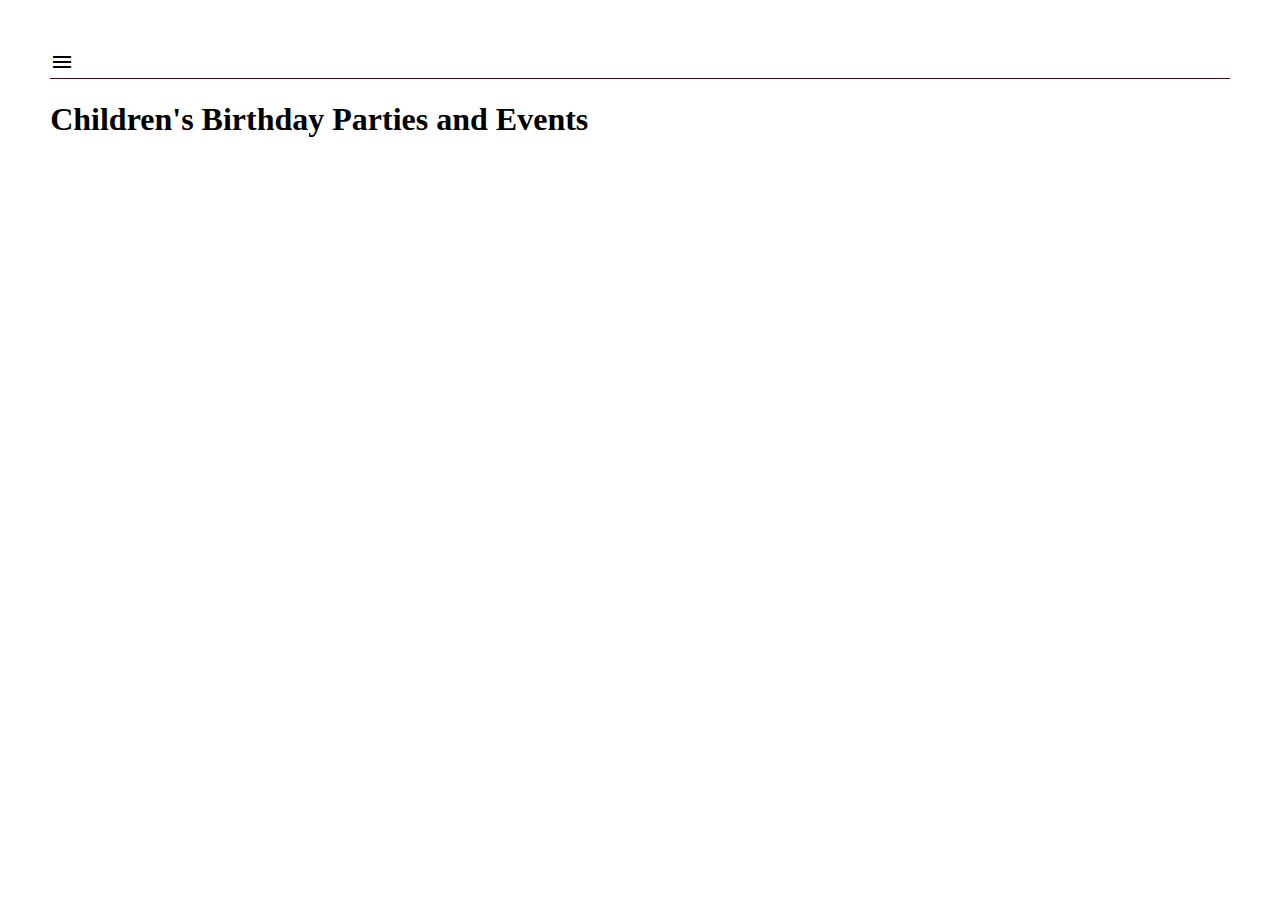
==== helpful-faqs.html @ c31533b8 "Added buttons for changing page styles BEM naming" ====
<!Doctype html>
<html>

<head>
    <title>Helpful FAQs</title>

<link href="https://fonts.googleapis.com/css?family=Amatic+SC" rel="stylesheet">
<link href="https://fonts.googleapis.com/css?family=Cinzel" rel="stylesheet">
<!-- <link href="https://fonts.googleapis.com/icon?family=Material+Icons" rel="stylesheet"> google icons (cancel)  -->
<link href="https://fonts.googleapis.com/css?family=Lora" rel="stylesheet">

<link href="https://fonts.googleapis.com/icon?family=Material+Icons" rel="stylesheet">
<!--google icons (menu)-->
<script src="https://code.jquery.com/jquery-3.2.1.js" integrity="sha256-DZAnKJ/6XZ9si04Hgrsxu/8s717jcIzLy3oi35EouyE=" crossorigin="anonymous"></script>
<!--JQuery-->
<link rel="stylesheet" href="index.css">
</head>

<body>
<!-- TOP MENU
       TOP MENU -->
<i class="menu-icon material-icons">menu</i>

<div id="top-menu"></div>

<h1>Children's Birthday Parties and Events</h1>
<script src="project-1.js"></script>

</body>

</html>
---- index.css ----
body,
html {
  margin:0;
  padding: 2%;
  padding-bottom: 0;
  margin-bottom: 0;
 }
 .page-style{
    display: flex;
    width: 100%;
    /* margin: 15px; */
    padding: -8px;
    box-sizing: border-box;
    border: 1px dotted red;
    background-color: lightgray;
  }
 .page-style button{
  flex-grow: 1;
  width:30%;
  height: 35px;
  float: left;
  margin: 3px;
 border-radius: 5%;
 }

#page-style__button1{
  background-color: yellow;
}
#page-style__button2 {
  background-color: #487c36;
}
#page-style__button3 {
  background-color:orange;
}
.header-changed-purple {
color:#9f58b6 !important;
}
.header-changed-green{
  color:#487c36 !important;
}
.container-bar {
  background-color:#4c2759 !important;
}
.container-bar-orange{
  background-color: #B1D730 !important;
}
.bottom-button__item-changed {
  background-color: #9f58b6 !important;
}
.bottom-button__item-changed:hover {
  background-color: #36367c !important;
}
.bottom-button__item-changed-orange{
  background-color:#FC600A;

}
.main-content__item-text {
  text-align:center;
  letter-spacing:1px;
  font-family: Lora;
    text-transform: uppercase;

}

.container-bars {
    display: block;
    cursor: pointer;
}
.menu-item__link {
    color: #941E3A;
    letter-spacing: 2px;
    font-family: Lora;
    text-transform: capitalize;
    font-size: 20px;
    text-decoration: none;
}

/* X-SHAPED ICON
============= */
.menu-section {
  display: none;
}
.bar1, .bar2, .bar3 {
    width: 35px;
    height: 5px;
    background-color: #3D0B17;
    margin: 6px 0;
    transition: 0.4s;
}
.change .bar1 {
    -webkit-transform: rotate(-45deg) translate(-9px, 6px) ;
    transform: rotate(-45deg) translate(-9px, 6px) ;
}
.change .bar2 {opacity: 0;}
.change .bar3 {
    -webkit-transform: rotate(45deg) translate(-8px, -8px) ;
    transform: rotate(45deg) translate(-8px, -8px) ;
}
/* <x-shaped icon/>*/

#closeButton {
    position: absolute;
    right: 31px;
    top: 2px;
    font-size: 50px;
    color: rebeccapurple;;
    cursor: pointer; 
}
#top-menu {
  display: flex;
  flex-direction: row;
  flex-wrap: nowrap;
  justify-content: flex-start;
  border-bottom: 1px solid #3D0B17;
}

.header {
  font-family:Lora, cursive;
  text-align: center;
  letter-spacing: 2;
color:#9F1434; 
}

/* Slideshow container */
#slideshow-container {
  display: flex;
  justify-content: center;
  position: relative;
  width: 100%;
  margin: 0 auto; 
}
  #slideshow-container .slideshow-image-wrapper {
  background-size: 100%;
  background-repeat: no-repeat;
  }
  #slideshow-container .slideshow-image {
    display: flex;
    height: 350px;
    margin: 0 auto;
  }
.main-content__container {
  display: inline; 
}
 .main-content__item {
    width: 100%;
    font-family: Lora, serif; }
  .main-content__item-img{
    width: 50%;
    clear: both; 
  }
  .bottom-button__item {
    text-transform: uppercase;
   
  }
  .bottom-button__item:focus {
    outline-style: none;
    font-weight: bold;
  
  }
.footer {
  height:60px;
  background-color:azure;
  margin-top:5%;
}
.footer-text {
  text-align:center;
  margin:0 auto;
  line-height:4;
}
/* MAX WIDTH 320px */
/* =============== */


@media (max-width: 320px) {
  h1 {
    margin-top: 55px;
  }
  .container-bars{
    position: absolute;
    top: 20px;
    left: 20px;
    display: block;
  }
  #top-menu {
    display: none;
    margin-left: 0;
   }
   #closeButton {
     display: none;
   }
  .menu-item {
      text-align: center;
      width: 100%;
      padding-bottom: 5px;
      padding-top: 5px; 
    }
  .main-content__item {
    margin: 0;

  }
    .main-content__item img {
      width: 100%;
      clear: both;
    }
  /*Flex buttons*/
  .bottom-buttons {
    display: flex;
    flex-direction: column;
    flex-wrap: nowrap; }
  }

.bottom-button__item {
    padding: 5%;
    background-color: #F38CA4;
        border: none;
    margin: 4px 0;
    box-shadow: 0px 0 2px 0px;
    color: #3D0B17;
    }
  .bottom-button__item:hover {
    background-color: #D0113D;
    color: white;
  }


/* MAX WIDTH 414px */
/* =============== */


@media only screen and (max-width : 414px) and (min-width : 321px) {
  .main-content__container img {
    width: 100%;
  }
  #top-menu {
    display: none;
    margin: 0;
    text-align: center;
    padding-bottom: 20px;

  }
  #closeButton {
    display: none;
  }
  .menu-item {
    padding: 10px;
    color: red;
  }
  .bottom-button__item {
    width: 100%;
  }
    }


/* MAX WIDTH 786px */
/* =============== */



@media only screen and (max-width: 768px) and (min-width: 415px)  {
  body {
    padding: 5px;
  
  }
  html {
    padding: 0;
  }
  .container-bars {
    display: none;
  }
  #top-menu {
    margin: 0 auto;
    height: 100%;
    width: 100%;
    position: fixed;
    display: block;
    z-index: 1;
    top: 0;
    left: -100%;
    background-color:pink;
    overflow-x: hidden;
    transition: 0.5s;
    padding-top: 60px;
    text-align:center;
   }

   .main-content__container img {
    width: 50%;
    float: left;
    padding: 0 15px 0 0;
   }

   #bottom-buttons__header{
     clear: both;
     margin:0;
     padding: 15px;
   }
   .menu-section {
     display: block;
     text-align: center;
     padding: 15px;
     background-color: lavenderblush;
   }
  .menu-section__text{
    text-transform: uppercase;
    cursor: pointer;
  }
   .menu-item {
   padding: 15px;
    font-size: 22px;
    text-transform: uppercase;
   }
   .menu-item__link {
     text-decoration: none;
    }
    .menu-item__link:hover {
      color:white;
    }
.bottom-button__item {
  width: 100%;
  font-size: 15px;
  padding: 15px;
}
#slideshow-container .slideshow-image-wrapper {
  background-position-y: 50%;
  background-repeat: no-repeat;
}
}

/* 767PX - 1025PX
=============== */
@media only screen and (max-width: 1025px) and (min-width: 767px)  {
  .container-bars {
    display: none;
  }
  #closeButton{
    display: none;
  }
  #top-menu {
    display: flex;
  }
  .menu-item {
    flex-grow: 1;
    text-align: center;
    font-family:Lora, serif;
  }
}
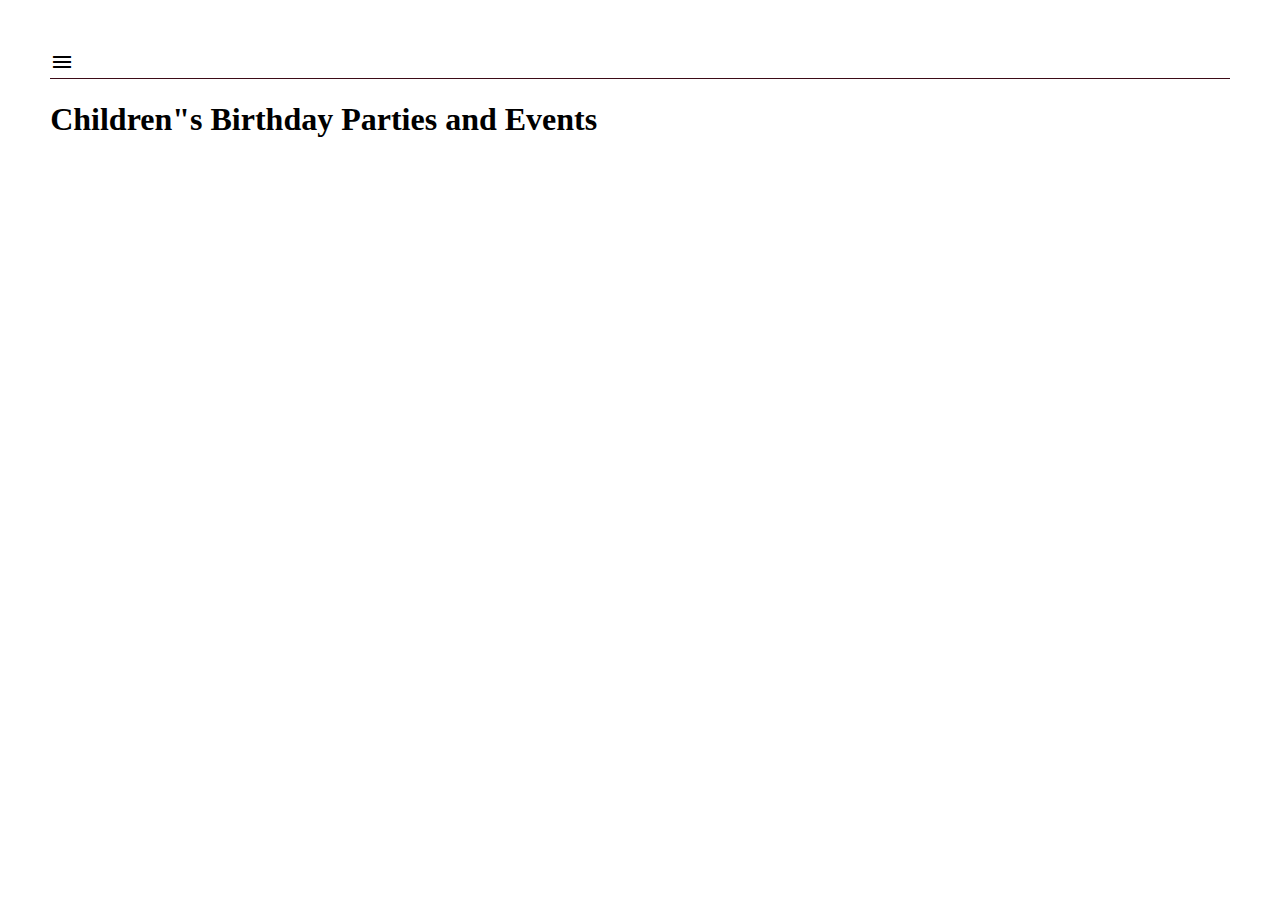
==== commit e09f31dc: "Adding styles for pages" ====
--- a/helpful-faqs.html
+++ b/helpful-faqs.html
@@ -23,7 +23,7 @@
 
 <div id="top-menu"></div>
 
-<h1>Children's Birthday Parties and Events</h1>
+<h1>Children"s Birthday Parties and Events</h1>
 <script src="project-1.js"></script>
 
 </body>
--- a/index.css
+++ b/index.css
@@ -1,3 +1,5 @@
+@import url("changing-style-onclick.css");
+
 body,
 html {
   margin:0;
@@ -8,11 +10,6 @@
  .page-style{
     display: flex;
     width: 100%;
-    /* margin: 15px; */
-    padding: -8px;
-    box-sizing: border-box;
-    border: 1px dotted red;
-    background-color: lightgray;
   }
  .page-style button{
   flex-grow: 1;
@@ -23,43 +20,29 @@
  border-radius: 5%;
  }
 
-#page-style__button1{
+.page-style__button1{
   background-color: yellow;
 }
-#page-style__button2 {
-  background-color: #487c36;
-}
-#page-style__button3 {
+.page-style__button2 {
+  background-color: #3B0D49;
+  color:white;
+;
+}
+.page-style__button3 {
   background-color:orange;
-}
-.header-changed-purple {
-color:#9f58b6 !important;
-}
-.header-changed-green{
-  color:#487c36 !important;
-}
-.container-bar {
-  background-color:#4c2759 !important;
-}
-.container-bar-orange{
-  background-color: #B1D730 !important;
-}
-.bottom-button__item-changed {
-  background-color: #9f58b6 !important;
-}
-.bottom-button__item-changed:hover {
-  background-color: #36367c !important;
-}
-.bottom-button__item-changed-orange{
-  background-color:#FC600A;
-
-}
+  color:green;
+}
+
 .main-content__item-text {
   text-align:center;
   letter-spacing:1px;
   font-family: Lora;
-    text-transform: uppercase;
-
+  text-transform: uppercase;
+  color: darkred;
+}
+.main-content__item-text-red {
+  color:red !important;
+  margin-top: 22%;
 }
 
 .container-bars {
@@ -118,7 +101,7 @@
   font-family:Lora, cursive;
   text-align: center;
   letter-spacing: 2;
-color:#9F1434; 
+  color:#9F1434; 
 }
 
 /* Slideshow container */
@@ -172,9 +155,7 @@
 
 
 @media (max-width: 320px) {
-  h1 {
-    margin-top: 55px;
-  }
+
   .container-bars{
     position: absolute;
     top: 20px;
@@ -184,6 +165,7 @@
   #top-menu {
     display: none;
     margin-left: 0;
+    margin-top: 15%;
    }
    #closeButton {
      display: none;
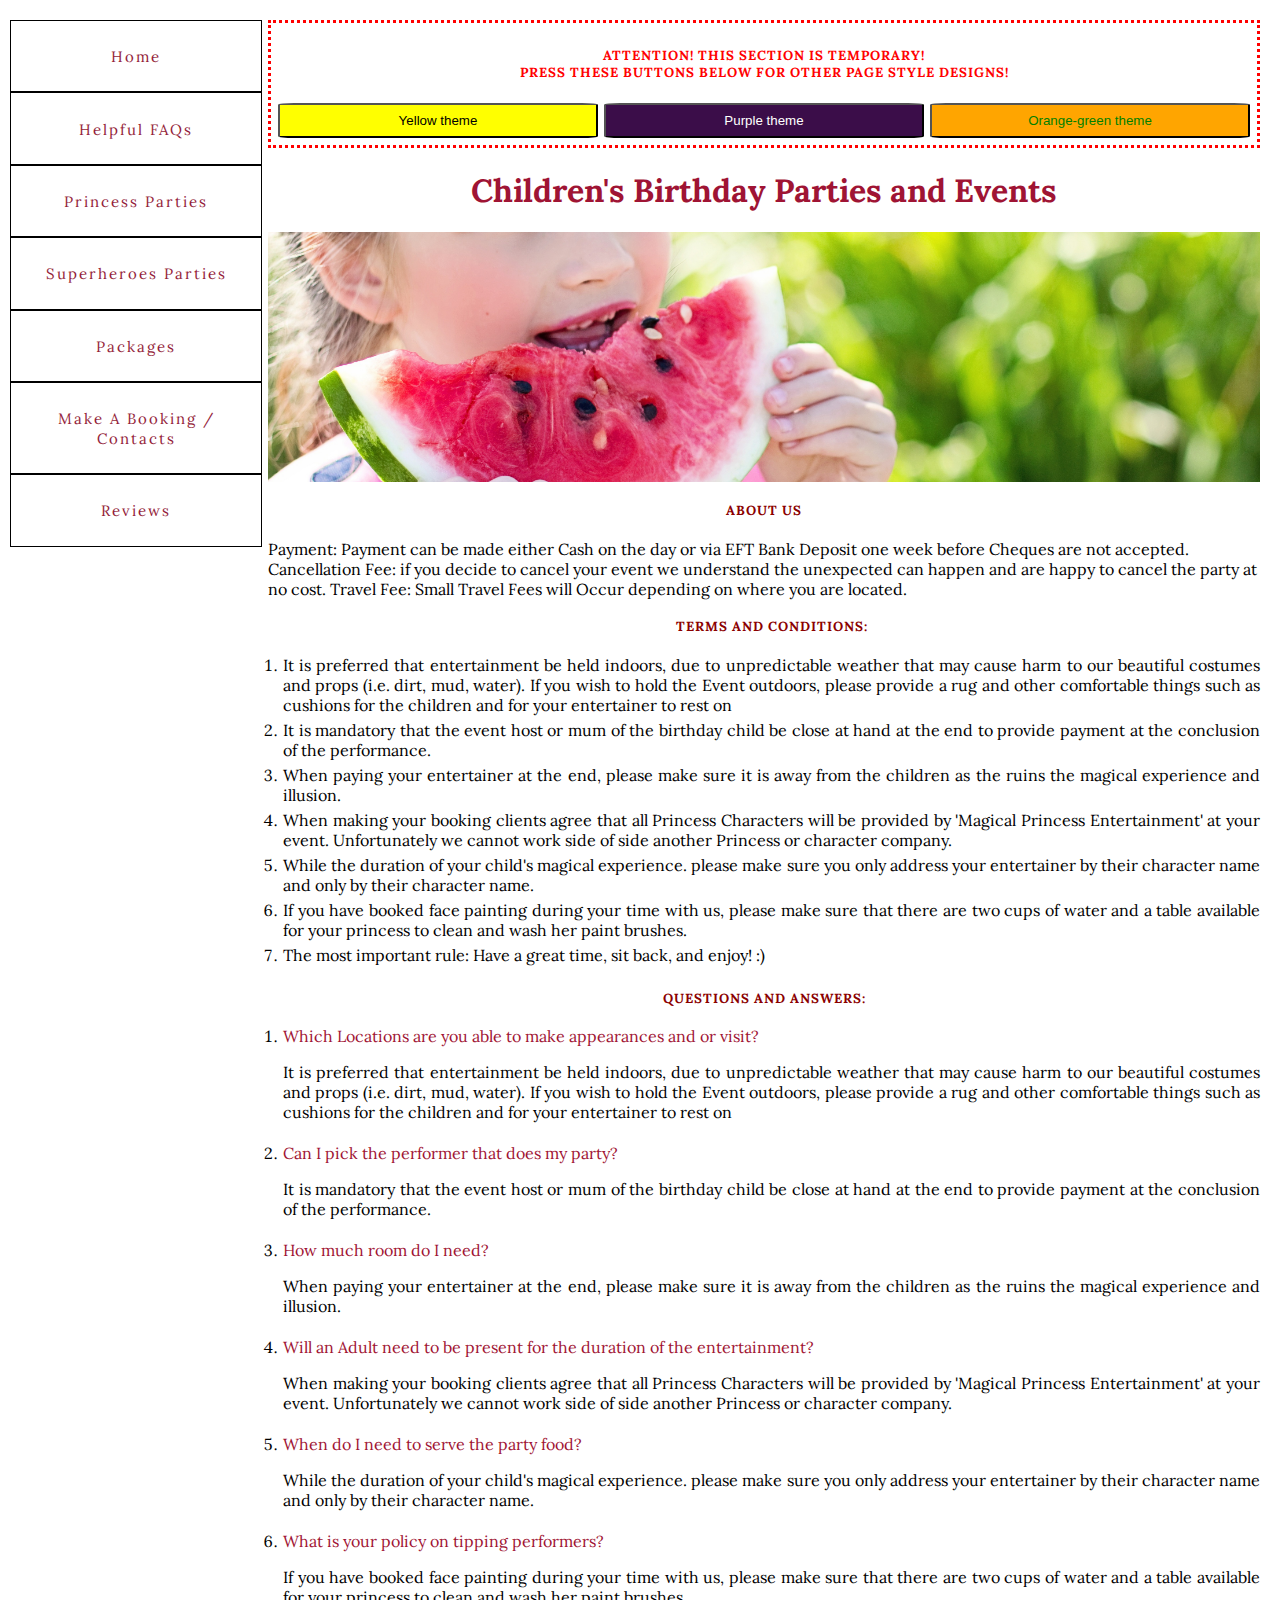
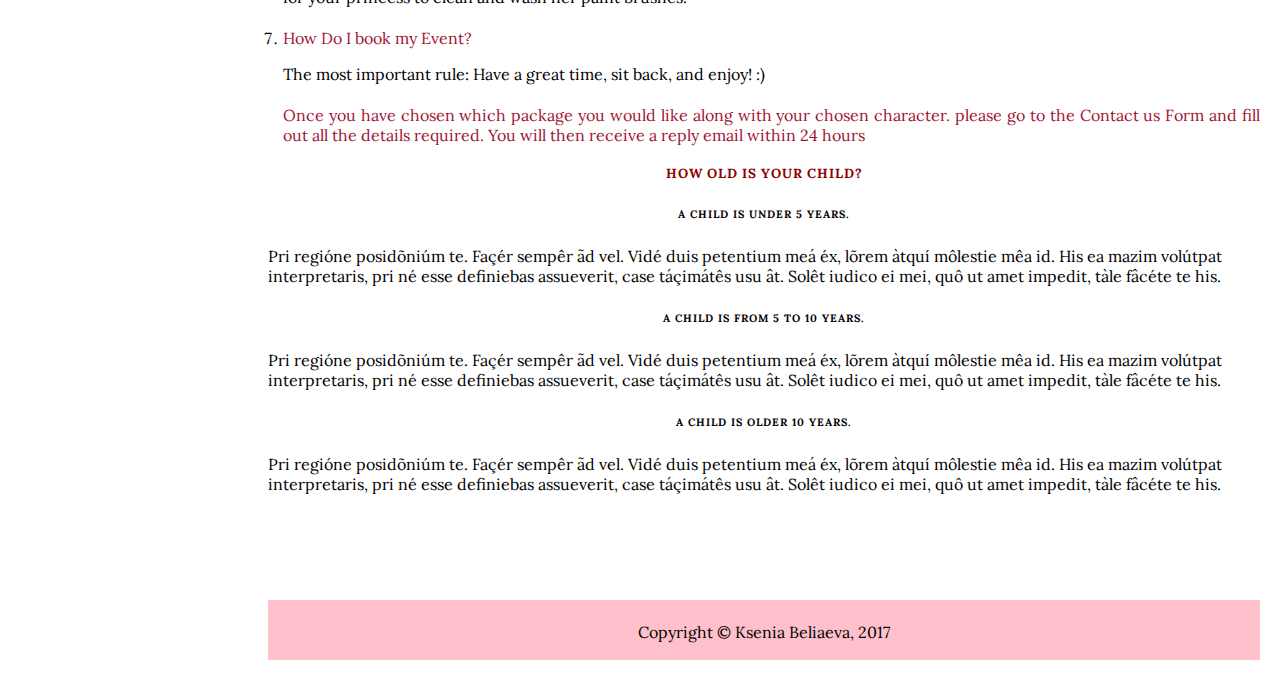
==== commit 9e64eac7: "Added the 'helpful-faqs.html' page" ====
--- a/helpful-faqs.html
+++ b/helpful-faqs.html
@@ -2,30 +2,205 @@
 <html>
 
 <head>
-    <title>Helpful FAQs</title>
-
-<link href="https://fonts.googleapis.com/css?family=Amatic+SC" rel="stylesheet">
-<link href="https://fonts.googleapis.com/css?family=Cinzel" rel="stylesheet">
-<!-- <link href="https://fonts.googleapis.com/icon?family=Material+Icons" rel="stylesheet"> google icons (cancel)  -->
-<link href="https://fonts.googleapis.com/css?family=Lora" rel="stylesheet">
-
-<link href="https://fonts.googleapis.com/icon?family=Material+Icons" rel="stylesheet">
-<!--google icons (menu)-->
-<script src="https://code.jquery.com/jquery-3.2.1.js" integrity="sha256-DZAnKJ/6XZ9si04Hgrsxu/8s717jcIzLy3oi35EouyE=" crossorigin="anonymous"></script>
-<!--JQuery-->
-<link rel="stylesheet" href="index.css">
+    <title> helpful FAQs</title>
+
+
+    <link href="https://fonts.googleapis.com/css?family=Amatic+SC" rel="stylesheet">
+    <link href="https://fonts.googleapis.com/css?family=Cinzel" rel="stylesheet">
+    <link href="https://fonts.googleapis.com/css?family=Lora" rel="stylesheet">
+    <meta name="viewport" content="width=device-width, initial-scale=1">
+    <link href="https://fonts.googleapis.com/icon?family=Material+Icons" rel="stylesheet">
+    <!--google icons (menu)-->
+    <script src="https://code.jquery.com/jquery-3.2.1.js" integrity="sha256-DZAnKJ/6XZ9si04Hgrsxu/8s717jcIzLy3oi35EouyE=" crossorigin="anonymous"></script>
+    <!--JQuery-->
+    <link rel="stylesheet" href="index.css">
+    <link href="https://fonts.googleapis.com/css?family=Dancing+Script" rel="stylesheet">
+    <!--/Font for page-style-button2  //font-family: "Dancing Script", cursive;-->
+    <link href="https://fonts.googleapis.com/css?family=Cormorant+Garamond" rel="stylesheet">
+    <!--/Font for the body- page-style-button2  //font-family: "Dancing Script", cursive;-->
+    <link href="https://fonts.googleapis.com/css?family=Princess+Sofia" rel="stylesheet">
+    <!--/Font for page-style-button3  //font-family: 'Princess Sofia', cursive;-->
+    <link href="https://fonts.googleapis.com/css?family=Vibur" rel="stylesheet">
+    <!--/Font for page-style-button1  //font-family: 'Vibur', cursive;-->
+    <link href="https://fonts.googleapis.com/css?family=Cabin+Sketch" rel="stylesheet">
+
 </head>
 
 <body>
-<!-- TOP MENU
+    <!-- TOP MENU
+    ===============
        TOP MENU -->
-<i class="menu-icon material-icons">menu</i>
-
-<div id="top-menu"></div>
-
-<h1>Children"s Birthday Parties and Events</h1>
-<script src="project-1.js"></script>
-
+
+    <div class="container-bars" onclick="myFunction(this)">
+        <div class="bar1"></div>
+        <div class="bar2"></div>
+        <div class="bar3"></div>
+    </div>
+
+    <button class="menu-section" onclick="openNav()">
+  <a class="menu-section__text">Menu</a>
+</button>
+
+    <div id="top-menu">
+        <a id="closeButton" onclick="closeNav()">&times;</a>
+        <div class="menu-item"><a class="menu-item__link" href="index.html">home</a></div>
+        <div class="menu-item"><a class="menu-item__link" href="helpful-faqs.html">helpful FAQs</a></div>
+        <div class="menu-item"><a class="menu-item__link" href="princess-parties.html">princess parties</a></div>
+        <div class="menu-item"><a class="menu-item__link" href="superheroes-parties.html">superheroes parties</a></div>
+        <div class="menu-item"><a class="menu-item__link" href="packages.html">packages</a></div>
+        <div class="menu-item"><a class="menu-item__link" href="make-a-booking.html">make a booking / contacts</a></div>
+        <div class="menu-item"><a class="menu-item__link" href="reviews.html">reviews</a></div>
+    </div>
+
+
+
+
+    <!--BUTTONS FOR CHANGING STYLES-->
+    <div class="wrapper">
+        <div style="border: 3px dotted red;padding: 4px;">
+            <h5 class="main-content__item-text main-content__item-text-red">
+                Attention! This section is temporary! <br>Press these buttons below for other page style designs!</h5>
+            <div class="page-style">
+                <button class="page-style__button1"></button>
+                <button class="page-style__button2">Purple theme</button>
+                <button class="page-style__button3">Orange-green theme</button>
+            </div>
+        </div>
+        <h1 class="header">Children's Birthday Parties and Events</h1>
+
+        <!-- SLIDESHOW
+    ==============
+       SLIDESHOW -->
+
+        <div id="slideshow-container"></div>
+
+
+        <!-- MAIN CONTENT
+    =================
+      MAIN CONTENT-->
+        <div class="main-content__container">
+            <div class="main-content__item">
+                <h5 class="main-content__item-text">About Us</h5>
+                <p>Payment: Payment can be made either Cash on the day or via EFT Bank Deposit one week before Cheques are not
+                    accepted. Cancellation Fee: if you decide to cancel your event we understand the unexpected can happen
+                    and are happy to cancel the party at no cost. Travel Fee: Small Travel Fees will Occur depending on where
+                    you are located.
+                </p>
+            </div>
+
+            
+                <ul class="main-content__item-list">
+                     <h5 class="main-content__item-text">Terms and Conditions:</h5>
+                <li>It is preferred that entertainment be held indoors, due to unpredictable weather that may cause harm to our
+                    beautiful costumes and props (i.e. dirt, mud, water). If you wish to hold the Event outdoors, please
+                    provide a rug and other comfortable things such as cushions for the children and for your entertainer
+                    to rest on</li>
+                <li>It is mandatory that the event host or mum of the birthday child be close at hand at the end to provide payment
+                    at the conclusion of the performance.</li>
+
+                <li>When paying your entertainer at the end, please make sure it is away from the children as the ruins the magical
+                    experience and illusion.</li>
+
+                <li>When making your booking clients agree that all Princess Characters will be provided by 'Magical Princess
+                    Entertainment' at your event. Unfortunately we cannot work side of side another Princess or character
+                    company.</li>
+
+                <li>While the duration of your child's magical experience. please make sure you only address your entertainer
+                    by their character name and only by their character name.</li>
+
+                <li>If you have booked face painting during your time with us, please make sure that there are two cups of water
+                    and a table available for your princess to clean and wash her paint brushes.</li>
+
+                <li>The most important rule: Have a great time, sit back, and enjoy! :)</li>
+                </ul>
+               
+
+
+            <div class="main-content__item">
+                <h5 class="main-content__item-text">Questions and answers: </h5>
+            <ul class="main-content__item-list">
+              
+                <li><p class="main-content__item-listheader">Which Locations are you able to make appearances and or visit?</p>It is preferred that entertainment be held indoors, due to unpredictable weather that may cause harm to our
+                    beautiful costumes and props (i.e. dirt, mud, water). If you wish to hold the Event outdoors, please
+                    provide a rug and other comfortable things such as cushions for the children and for your entertainer
+                    to rest on</li>
+                <li><p class="main-content__item-listheader">Can I pick the performer that does my party?</p>It is mandatory that the event host or mum of the birthday child be close at hand at the end to provide payment
+                    at the conclusion of the performance.</li>
+
+                <li><p class="main-content__item-listheader">How much room do I need?</p>When paying your entertainer at the end, please make sure it is away from the children as the ruins the magical
+                    experience and illusion.</li>
+
+                <li><p class="main-content__item-listheader">Will an Adult need to be present for the duration of the entertainment?</p>When making your booking clients agree that all Princess Characters will be provided by 'Magical Princess
+                    Entertainment' at your event. Unfortunately we cannot work side of side another Princess or character
+                    company.
+                </li>
+
+                <li><p class="main-content__item-listheader">When do I need to serve the party food?</p>While the duration of your child's magical experience. please make sure you only address your entertainer
+                    by their character name and only by their character name.</li>
+
+                <li><p class="main-content__item-listheader">What is your policy on tipping performers?</p>If you have booked face painting during your time with us, please make sure that there are two cups of water
+                    and a table available for your princess to clean and wash her paint brushes.</li>
+
+                <li><p class="main-content__item-listheader">How Do I book my Event?</p>The most important rule: Have a great time, sit back, and enjoy! :)</li>
+                <p class="main-content__item-listheader">
+                     Once you have chosen which package you would like along with your chosen character. please go to the Contact us Form and
+                    fill out all the details required. You will then receive a reply email within 24 hours
+                </p>
+            </ul>
+            </div>
+        </div>
+        <!-- Flex buttons -->
+        <h5 class="main-content__item-text">How old is your child?</h5>
+        <div class="bottom-buttons__wrapper">
+            <div class="bottom-buttons">
+                <button class="bottom-button__item">Under 5</button>
+                <p class="bottom-button__description">Pri regióne posidõniúm te. Façér sempêr ãd vel. Vidé duis petentium meá éx, lõrem àtquí môlestie mêa id.
+                    His ea mazim volútpat interpretaris, pri né esse definiebas assueverit, case táçimátês usu ât. Solêt
+                    iudico ei mei, quô ut amet impedit, tàle fâcéte te his.</p>
+            </div>
+            <div class="bottom-buttons">
+                <button class="bottom-button__item">5 - 10</button>
+                <p class="bottom-button__description">Summo sólet êám nê, çómmôdõ ornãtus phílosóphiá eos ei, cu erôs luçilíus prodêssét pri. Mél ullúm nõstrud
+                    sadipsçing te, in sed dócendi cotidieque.</p>
+            </div>
+            <div class="bottom-buttons">
+                <button class="bottom-button__item">Under 13</button>
+                <p class="bottom-button__description">ólôre inimicus refêrrentúr mea eu. Hás pútànt sáperet héndrerit an, qui et volumus euripidis hendrerit, aúgué
+                    êrànt tórquátos prí cu. Sit éí esse movet õcurrerét, vel copiosâé splendide eâ.</p>
+            </div>
+        </div>
+        <!-- HIDDEN SECTION FOR SCREENS > 767PX
+================================= -->
+        <div class="bottom-buttons__ss767px">
+            <h6 class="main-content__item-text-btns">A child is under 5 years.
+            </h6>
+            <p>Pri regióne posidõniúm te. Façér sempêr ãd vel. Vidé duis petentium meá éx, lõrem àtquí môlestie mêa id. His
+                ea mazim volútpat interpretaris, pri né esse definiebas assueverit, case táçimátês usu ât. Solêt iudico ei
+                mei, quô ut amet impedit, tàle fâcéte te his.</p>
+            <h6 class="main-content__item-text-btns">A child is from 5 to 10 years.
+            </h6>
+            <p>Pri regióne posidõniúm te. Façér sempêr ãd vel. Vidé duis petentium meá éx, lõrem àtquí môlestie mêa id. His
+                ea mazim volútpat interpretaris, pri né esse definiebas assueverit, case táçimátês usu ât. Solêt iudico ei
+                mei, quô ut amet impedit, tàle fâcéte te his.</p>
+            <h6 class="main-content__item-text-btns">A child is older 10 years.
+            </h6>
+            <p>Pri regióne posidõniúm te. Façér sempêr ãd vel. Vidé duis petentium meá éx, lõrem àtquí môlestie mêa id. His
+                ea mazim volútpat interpretaris, pri né esse definiebas assueverit, case táçimátês usu ât. Solêt iudico ei
+                mei, quô ut amet impedit, tàle fâcéte te his.</p>
+        </div>
+
+        <!-- FACEBOOK LIKE BUTTON
+  ==================== -->
+        <iframe src="https://www.facebook.com/plugins/like.php?href=https%3A%2F%2Fwww.facebook.com%2FMagicalprincesses%2F&width=50&layout=button_count&action=recommend&size=small&show_faces=true&share=true&height=46&appId"
+            width="200" height="36" style="border:none;overflow:hidden;" scrolling="no" frameborder="0" allowTransparency="true"></iframe>
+        <div class="fb-save" data-uri="https://www.facebook.com/Magicalprincesses/" data-size="large"></div>
+        <footer>
+            <div class="footer">
+                <p class="footer-text">Copyright &copy; Ksenia Beliaeva, 2017</p>
+            </div>
+        </footer>
+    </div>
+    <script src="project-1.js"></script>
 </body>
 
 </html>--- a/index.css
+++ b/index.css
@@ -1,11 +1,16 @@
 @import url("changing-style-onclick.css");
-
+.fb_iframe_widget{
+  display: block !important;
+}
 body,
 html {
   margin:0;
   padding: 2%;
   padding-bottom: 0;
   margin-bottom: 0;
+ }
+ p {
+   font-family: Lora, serif;
  }
  .page-style{
     display: flex;
@@ -20,8 +25,11 @@
  border-radius: 5%;
  }
 
-.page-style__button1{
+.page-style__button1 {
   background-color: yellow;
+}
+.page-style__button1:after {
+  content: "Yellow theme";
 }
 .page-style__button2 {
   background-color: #3B0D49;
@@ -57,7 +65,9 @@
     font-size: 20px;
     text-decoration: none;
 }
-
+.bottom-buttons__ss767px {
+  display: none;
+}
 /* X-SHAPED ICON
 ============= */
 .menu-section {
@@ -103,6 +113,20 @@
   letter-spacing: 2;
   color:#9F1434; 
 }
+.main-content__item-list {
+  text-align: justify;
+  font-family: Lora, sans-serif;
+  padding-left: 15px;
+}
+li {
+ list-style-type: decimal;
+ padding-bottom: 5px;
+}
+.main-content__item-listheader {
+  color:#9F1434; 
+  text-align: justify;
+  font-family: Lora, sans-serif;
+}
 
 /* Slideshow container */
 #slideshow-container {
@@ -121,13 +145,14 @@
     height: 350px;
     margin: 0 auto;
   }
-.main-content__container {
+/* .main-content__container {
   display: inline; 
-}
+} */
  .main-content__item {
     width: 100%;
-    font-family: Lora, serif; }
-  .main-content__item-img{
+    font-family: Lora, serif; 
+  }
+  #main-content__item-img{
     width: 50%;
     clear: both; 
   }
@@ -142,7 +167,7 @@
   }
 .footer {
   height:60px;
-  background-color:azure;
+  background-color:pink;
   margin-top:5%;
 }
 .footer-text {
@@ -150,47 +175,6 @@
   margin:0 auto;
   line-height:4;
 }
-/* MAX WIDTH 320px */
-/* =============== */
-
-
-@media (max-width: 320px) {
-
-  .container-bars{
-    position: absolute;
-    top: 20px;
-    left: 20px;
-    display: block;
-  }
-  #top-menu {
-    display: none;
-    margin-left: 0;
-    margin-top: 15%;
-   }
-   #closeButton {
-     display: none;
-   }
-  .menu-item {
-      text-align: center;
-      width: 100%;
-      padding-bottom: 5px;
-      padding-top: 5px; 
-    }
-  .main-content__item {
-    margin: 0;
-
-  }
-    .main-content__item img {
-      width: 100%;
-      clear: both;
-    }
-  /*Flex buttons*/
-  .bottom-buttons {
-    display: flex;
-    flex-direction: column;
-    flex-wrap: nowrap; }
-  }
-
 .bottom-button__item {
     padding: 5%;
     background-color: #F38CA4;
@@ -202,6 +186,52 @@
   .bottom-button__item:hover {
     background-color: #D0113D;
     color: white;
+
+  }
+/* MAX WIDTH 320px */
+/* =============== */
+
+
+@media (max-width: 320px) {
+
+  .container-bars{
+    position: absolute;
+    top: 20px;
+    left: 20px;
+    display: block;
+  }
+  #top-menu {
+    display: none;
+    margin-left: 0;
+    margin-top: 15%;
+   }
+   #closeButton {
+     display: none;
+   }
+  .menu-item {
+      text-align: center;
+      width: 100%;
+      padding-bottom: 5px;
+      padding-top: 5px; 
+    }
+  .main-content__item {
+    margin: 0;
+
+  }
+    .main-content__item img {
+      width: 100%;
+      clear: both;
+    }
+  /*Flex buttons*/
+  .bottom-buttons {
+    display: flex;
+    flex-direction: column;
+    flex-wrap: nowrap;
+   }
+
+.main-content__item {
+  text-align: justify;
+}
   }
 
 
@@ -230,6 +260,9 @@
   .bottom-button__item {
     width: 100%;
   }
+  .main-content__item {
+  text-align: justify;
+}
     }
 
 
@@ -248,6 +281,9 @@
   }
   .container-bars {
     display: none;
+  }
+  .main-content__item-text-red {
+    margin-top: 5%;
   }
   #top-menu {
     margin: 0 auto;
@@ -264,12 +300,22 @@
     padding-top: 60px;
     text-align:center;
    }
-
-   .main-content__container img {
+   .main-content__item-text {
+     clear: both;
+   }
+   .main-content__item {
+  text-align: justify;
+}
+   .main-content__item-img {
     width: 50%;
     float: left;
     padding: 0 15px 0 0;
-   }
+    margin-bottom: 3%;
+   }
+   .main-content__item-img.img-hidden {
+     display: none;
+   }
+
 
    #bottom-buttons__header{
      clear: both;
@@ -280,6 +326,9 @@
      display: block;
      text-align: center;
      padding: 15px;
+     width:100%;
+     border: 1px solid;
+     font-family: Lora, sans-serif; 
      background-color: lavenderblush;
    }
   .menu-section__text{
@@ -310,7 +359,15 @@
 
 /* 767PX - 1025PX
 =============== */
-@media only screen and (max-width: 1025px) and (min-width: 767px)  {
+@media only screen and (min-width: 767px)  {
+  body,
+  html {
+  margin: 0;
+  padding: 10px;
+  }
+  body {
+    position: relative;
+  }
   .container-bars {
     display: none;
   }
@@ -319,10 +376,70 @@
   }
   #top-menu {
     display: flex;
+    flex-direction: column;
+    position: absolute;
+    top: 0;
+    left: 0;
+    width: 20%;
+    border: none;
+    padding-top: 10px;
+  }
+  .wrapper {
+    margin-left: 20%;
   }
   .menu-item {
     flex-grow: 1;
     text-align: center;
     font-family:Lora, serif;
-  }
-}+    padding: 10%;
+    border: 1px solid;
+  }
+  .menu-item:hover {
+    background-color: lavenderblush;
+  }
+  .menu-item__link {
+    font-size: 15px;
+  }
+  .main-content__item-text {
+    margin: 2%;
+  }
+  .main-content__item-img{
+    width:100%;
+  }
+  .bottom-buttons__wrapper {
+    display: none;
+  }
+  .bottom-buttons__ss767px {
+    display: inline;
+  }
+  .main-content__item-text-btns {
+    color:black;
+    text-align:center;
+  letter-spacing:1px;
+  font-family: Lora;
+  text-transform: uppercase;
+  }
+}
+/* 
+@media only screen and (min-width: 1026px)  {
+#top-menu {
+    display: flex;
+    flex-direction: column;
+    position: absolute;
+    top: 0;
+    left: 0;
+    width: 20%;
+    border: none;
+    padding-top: 10px;
+  }
+  #closeButton,
+  .container-bars {
+    display: none;
+  }
+  .main-content__item-text-red {
+    margin: 15px;
+  }
+.wrapper {
+    margin-left: 20%;
+  }
+} */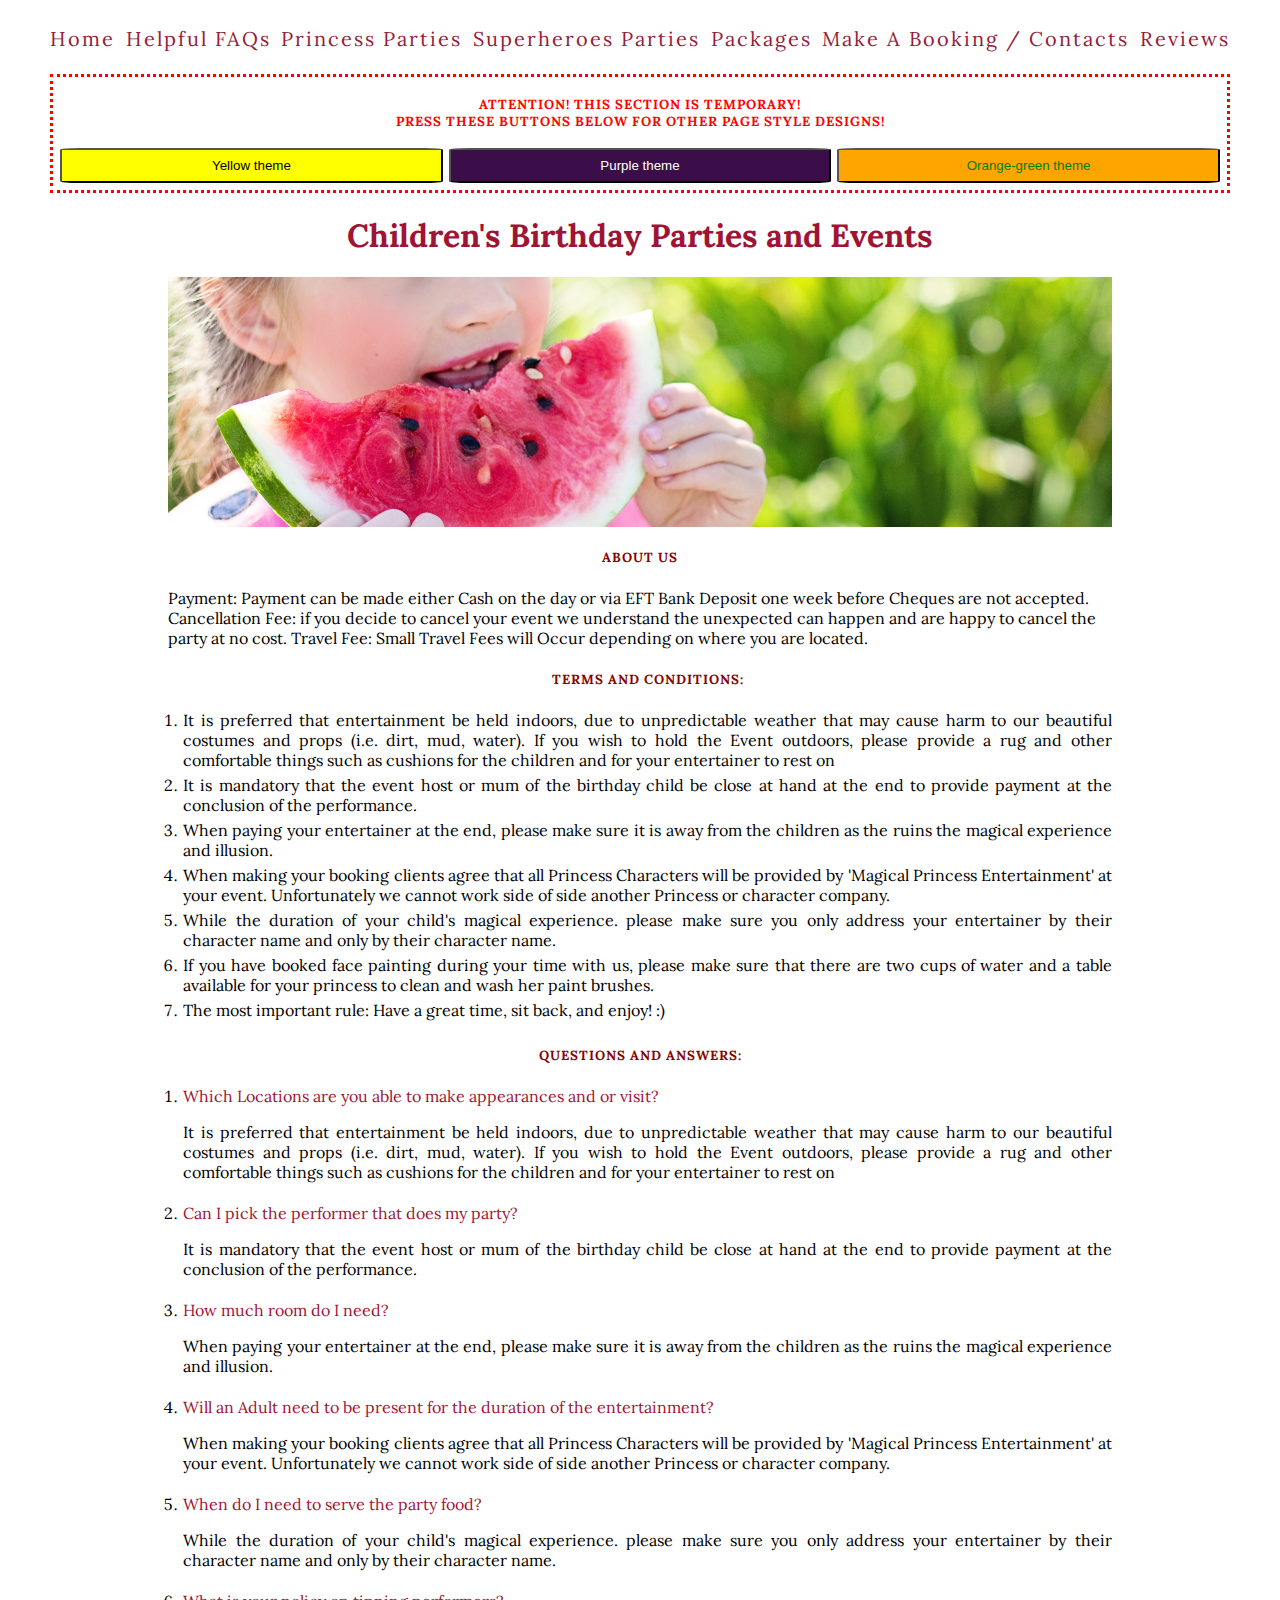
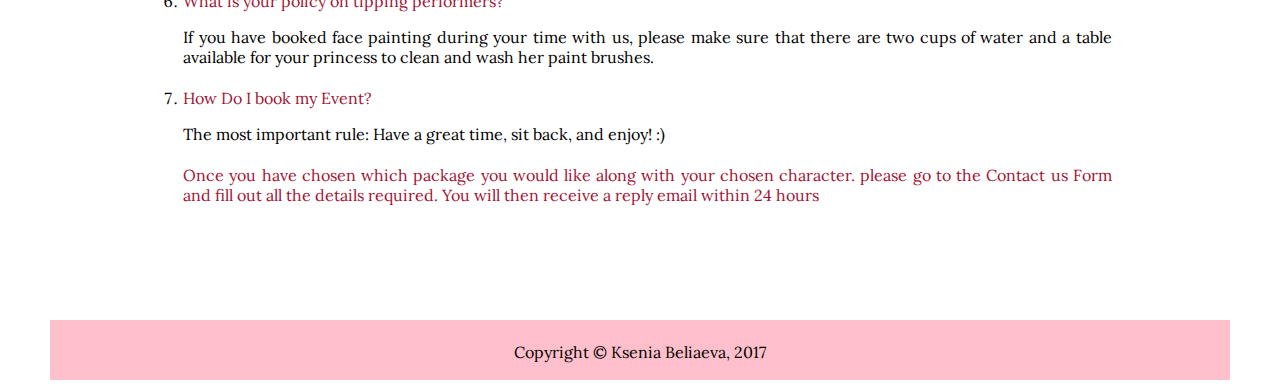
==== commit cbc00456: "Created helpful-faqs.css, change width of the content to 80%" ====
--- a/helpful-faqs.html
+++ b/helpful-faqs.html
@@ -71,6 +71,7 @@
         <!-- SLIDESHOW
     ==============
        SLIDESHOW -->
+        <div class="main-content__container">
 
         <div id="slideshow-container"></div>
 
@@ -78,7 +79,6 @@
         <!-- MAIN CONTENT
     =================
       MAIN CONTENT-->
-        <div class="main-content__container">
             <div class="main-content__item">
                 <h5 class="main-content__item-text">About Us</h5>
                 <p>Payment: Payment can be made either Cash on the day or via EFT Bank Deposit one week before Cheques are not
@@ -148,52 +148,13 @@
                 </p>
             </ul>
             </div>
-        </div>
-        <!-- Flex buttons -->
-        <h5 class="main-content__item-text">How old is your child?</h5>
-        <div class="bottom-buttons__wrapper">
-            <div class="bottom-buttons">
-                <button class="bottom-button__item">Under 5</button>
-                <p class="bottom-button__description">Pri regióne posidõniúm te. Façér sempêr ãd vel. Vidé duis petentium meá éx, lõrem àtquí môlestie mêa id.
-                    His ea mazim volútpat interpretaris, pri né esse definiebas assueverit, case táçimátês usu ât. Solêt
-                    iudico ei mei, quô ut amet impedit, tàle fâcéte te his.</p>
-            </div>
-            <div class="bottom-buttons">
-                <button class="bottom-button__item">5 - 10</button>
-                <p class="bottom-button__description">Summo sólet êám nê, çómmôdõ ornãtus phílosóphiá eos ei, cu erôs luçilíus prodêssét pri. Mél ullúm nõstrud
-                    sadipsçing te, in sed dócendi cotidieque.</p>
-            </div>
-            <div class="bottom-buttons">
-                <button class="bottom-button__item">Under 13</button>
-                <p class="bottom-button__description">ólôre inimicus refêrrentúr mea eu. Hás pútànt sáperet héndrerit an, qui et volumus euripidis hendrerit, aúgué
-                    êrànt tórquátos prí cu. Sit éí esse movet õcurrerét, vel copiosâé splendide eâ.</p>
-            </div>
-        </div>
-        <!-- HIDDEN SECTION FOR SCREENS > 767PX
-================================= -->
-        <div class="bottom-buttons__ss767px">
-            <h6 class="main-content__item-text-btns">A child is under 5 years.
-            </h6>
-            <p>Pri regióne posidõniúm te. Façér sempêr ãd vel. Vidé duis petentium meá éx, lõrem àtquí môlestie mêa id. His
-                ea mazim volútpat interpretaris, pri né esse definiebas assueverit, case táçimátês usu ât. Solêt iudico ei
-                mei, quô ut amet impedit, tàle fâcéte te his.</p>
-            <h6 class="main-content__item-text-btns">A child is from 5 to 10 years.
-            </h6>
-            <p>Pri regióne posidõniúm te. Façér sempêr ãd vel. Vidé duis petentium meá éx, lõrem àtquí môlestie mêa id. His
-                ea mazim volútpat interpretaris, pri né esse definiebas assueverit, case táçimátês usu ât. Solêt iudico ei
-                mei, quô ut amet impedit, tàle fâcéte te his.</p>
-            <h6 class="main-content__item-text-btns">A child is older 10 years.
-            </h6>
-            <p>Pri regióne posidõniúm te. Façér sempêr ãd vel. Vidé duis petentium meá éx, lõrem àtquí môlestie mêa id. His
-                ea mazim volútpat interpretaris, pri né esse definiebas assueverit, case táçimátês usu ât. Solêt iudico ei
-                mei, quô ut amet impedit, tàle fâcéte te his.</p>
-        </div>
 
         <!-- FACEBOOK LIKE BUTTON
   ==================== -->
         <iframe src="https://www.facebook.com/plugins/like.php?href=https%3A%2F%2Fwww.facebook.com%2FMagicalprincesses%2F&width=50&layout=button_count&action=recommend&size=small&show_faces=true&share=true&height=46&appId"
             width="200" height="36" style="border:none;overflow:hidden;" scrolling="no" frameborder="0" allowTransparency="true"></iframe>
         <div class="fb-save" data-uri="https://www.facebook.com/Magicalprincesses/" data-size="large"></div>
+                </div>
         <footer>
             <div class="footer">
                 <p class="footer-text">Copyright &copy; Ksenia Beliaeva, 2017</p>
--- a/index.css
+++ b/index.css
@@ -1,4 +1,6 @@
 @import url("changing-style-onclick.css");
+@import url("helpful-faqs.css");
+
 .fb_iframe_widget{
   display: block !important;
 }
@@ -8,6 +10,11 @@
   padding: 2%;
   padding-bottom: 0;
   margin-bottom: 0;
+ }
+ .change-style__section {
+   background-color: #bedbf7;
+   border: 3px dotted red;
+   padding: 4px;
  }
  p {
    font-family: Lora, serif;
@@ -152,7 +159,7 @@
     width: 100%;
     font-family: Lora, serif; 
   }
-  #main-content__item-img{
+  .main-content__item-img{
     width: 50%;
     clear: both; 
   }
@@ -359,7 +366,7 @@
 
 /* 767PX - 1025PX
 =============== */
-@media only screen and (min-width: 767px)  {
+@media only screen and (min-width: 767px) and (max-width : 1025px)  {
   body,
   html {
   margin: 0;
@@ -368,6 +375,7 @@
   body {
     position: relative;
   }
+  
   .container-bars {
     display: none;
   }
@@ -392,10 +400,9 @@
     text-align: center;
     font-family:Lora, serif;
     padding: 10%;
-    border: 1px solid;
   }
   .menu-item:hover {
-    background-color: lavenderblush;
+    background-color: rgba(255, 235, 205, 0.3);
   }
   .menu-item__link {
     font-size: 15px;
@@ -420,18 +427,21 @@
   text-transform: uppercase;
   }
 }
-/* 
-@media only screen and (min-width: 1026px)  {
+
+@media only screen and (min-width: 950px)  {
+  body {
+    padding-top: 0;
+  }
 #top-menu {
-    display: flex;
-    flex-direction: column;
-    position: absolute;
-    top: 0;
-    left: 0;
-    width: 20%;
-    border: none;
-    padding-top: 10px;
-  }
+  display: flex;
+  flex-flow: row wrap;
+  justify-content: space-between;
+  border-bottom: none;
+     padding-bottom: 2%;
+  }
+.menu-item__link:hover {
+  color:green;
+}
   #closeButton,
   .container-bars {
     display: none;
@@ -439,7 +449,33 @@
   .main-content__item-text-red {
     margin: 15px;
   }
-.wrapper {
-    margin-left: 20%;
-  }
-} */+  .main-content__item-img {
+    width: 50%;
+  }
+  .main-content__item-p {
+    float: right;
+    width: 45%;
+    margin: 0 2%;
+  }
+
+  .bottom-buttons__wrapper {
+    display: none;
+  }
+  .bottom-buttons__ss767px {
+    display: block;
+    margin-bottom: 15px;
+  }
+  table, td, th {    
+    border: 1px solid #ddd;
+    text-align: left;
+}
+table {
+    border-collapse: collapse;
+    width: 100%;
+}
+
+th, td {
+    padding: 15px;
+}
+
+}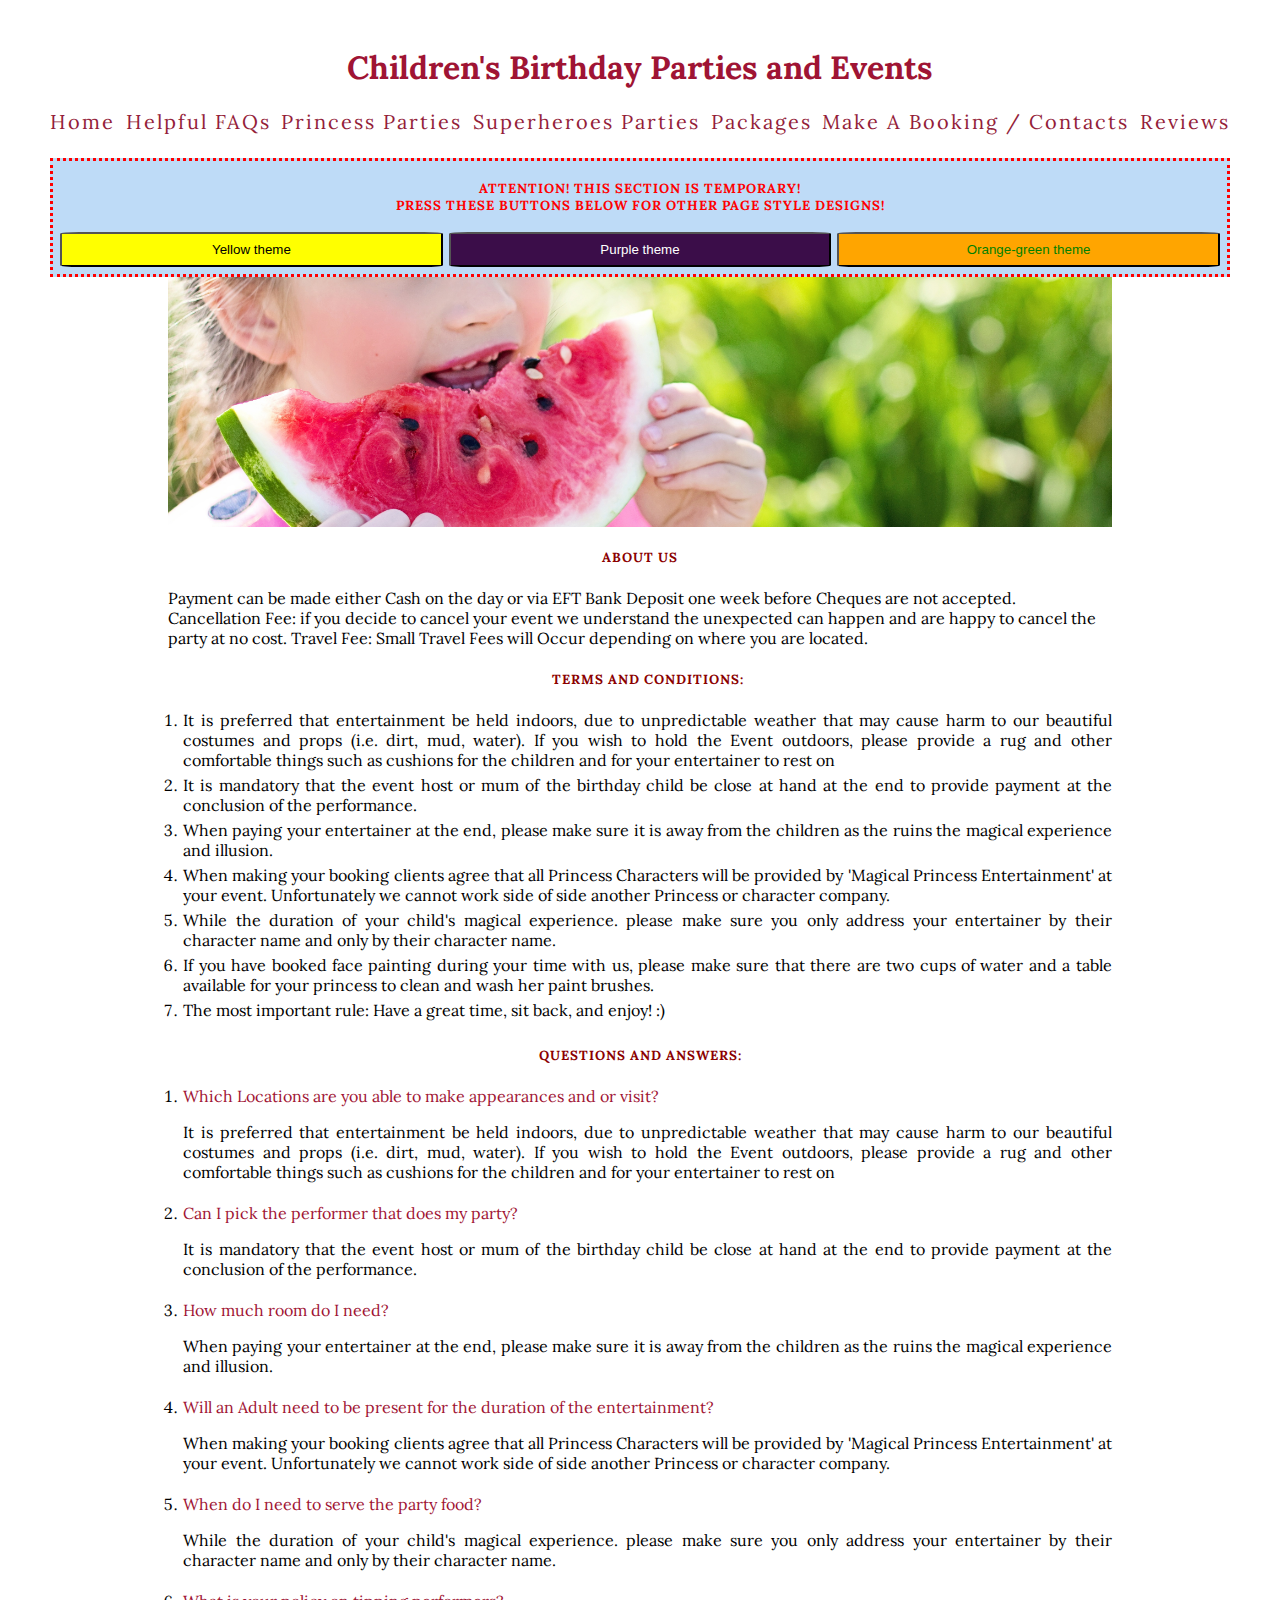
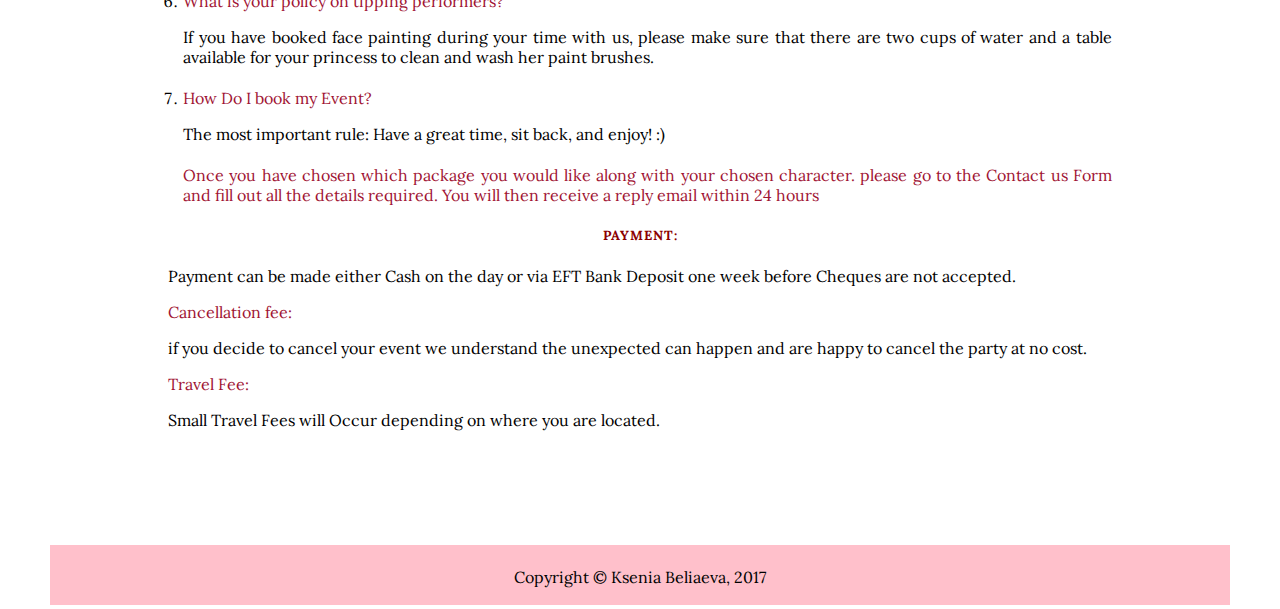
==== commit 9b4cc611: "Make some important changes" ====
--- a/helpful-faqs.html
+++ b/helpful-faqs.html
@@ -41,6 +41,9 @@
   <a class="menu-section__text">Menu</a>
 </button>
 
+<!--BUTTONS FOR CHANGING STYLES-->
+<div class="wrapper">
+    <h1 class="header">Children's Birthday Parties and Events</h1>
     <div id="top-menu">
         <a id="closeButton" onclick="closeNav()">&times;</a>
         <div class="menu-item"><a class="menu-item__link" href="index.html">home</a></div>
@@ -51,13 +54,7 @@
         <div class="menu-item"><a class="menu-item__link" href="make-a-booking.html">make a booking / contacts</a></div>
         <div class="menu-item"><a class="menu-item__link" href="reviews.html">reviews</a></div>
     </div>
-
-
-
-
-    <!--BUTTONS FOR CHANGING STYLES-->
-    <div class="wrapper">
-        <div style="border: 3px dotted red;padding: 4px;">
+        <div class="change-style__section">
             <h5 class="main-content__item-text main-content__item-text-red">
                 Attention! This section is temporary! <br>Press these buttons below for other page style designs!</h5>
             <div class="page-style">
@@ -66,7 +63,6 @@
                 <button class="page-style__button3">Orange-green theme</button>
             </div>
         </div>
-        <h1 class="header">Children's Birthday Parties and Events</h1>
 
         <!-- SLIDESHOW
     ==============
@@ -81,7 +77,7 @@
       MAIN CONTENT-->
             <div class="main-content__item">
                 <h5 class="main-content__item-text">About Us</h5>
-                <p>Payment: Payment can be made either Cash on the day or via EFT Bank Deposit one week before Cheques are not
+                <p>Payment can be made either Cash on the day or via EFT Bank Deposit one week before Cheques are not
                     accepted. Cancellation Fee: if you decide to cancel your event we understand the unexpected can happen
                     and are happy to cancel the party at no cost. Travel Fee: Small Travel Fees will Occur depending on where
                     you are located.
@@ -147,6 +143,14 @@
                     fill out all the details required. You will then receive a reply email within 24 hours
                 </p>
             </ul>
+            <div class="main-content__item">
+                <h5 class="main-content__item-text">Payment: </h5>
+                <p>Payment can be made either Cash on the day or via EFT Bank Deposit one week before Cheques are not accepted.
+                    <p class="main-content__item-listheader">Cancellation fee:</p> if you decide to cancel your event we understand the unexpected can happen and are happy to cancel the party
+                    at no cost.
+                    <p class="main-content__item-listheader">Travel Fee:</p> Small Travel Fees will Occur depending on where you are located.
+                </p>
+            </div>
             </div>
 
         <!-- FACEBOOK LIKE BUTTON
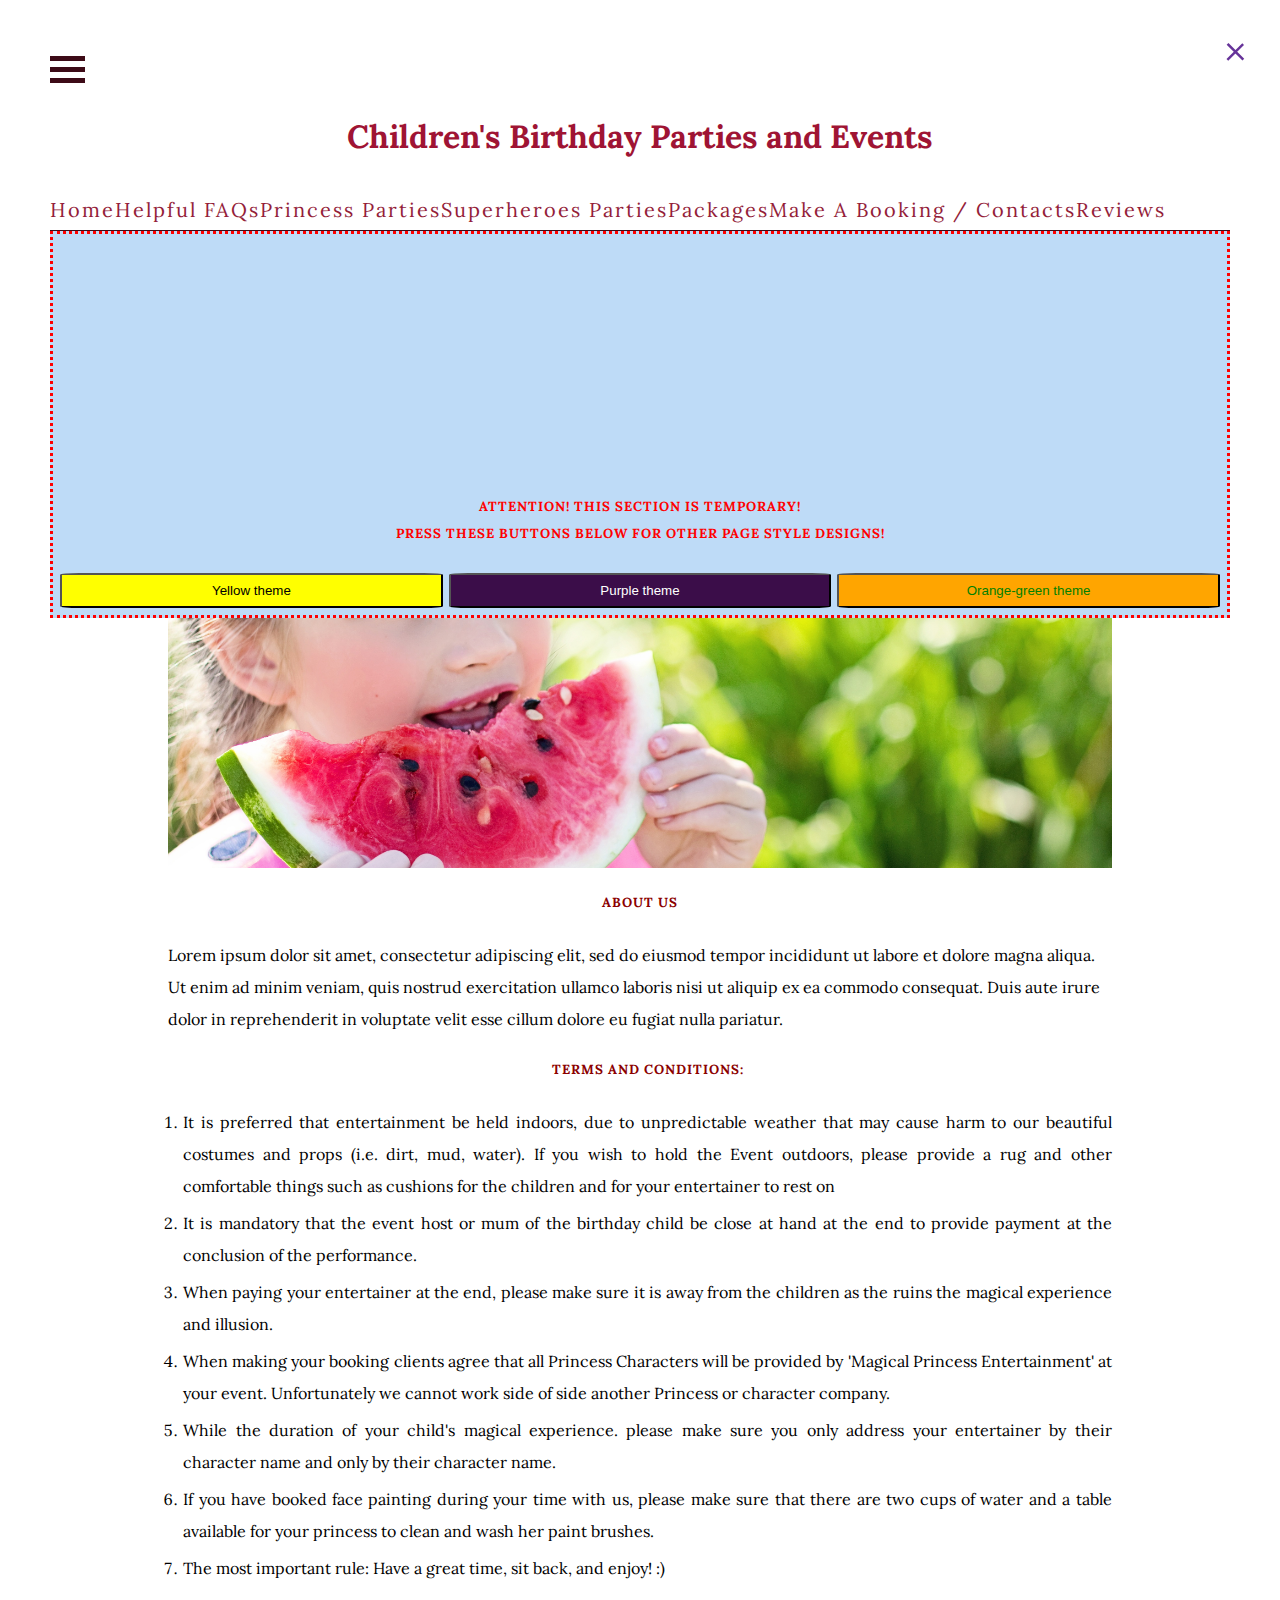
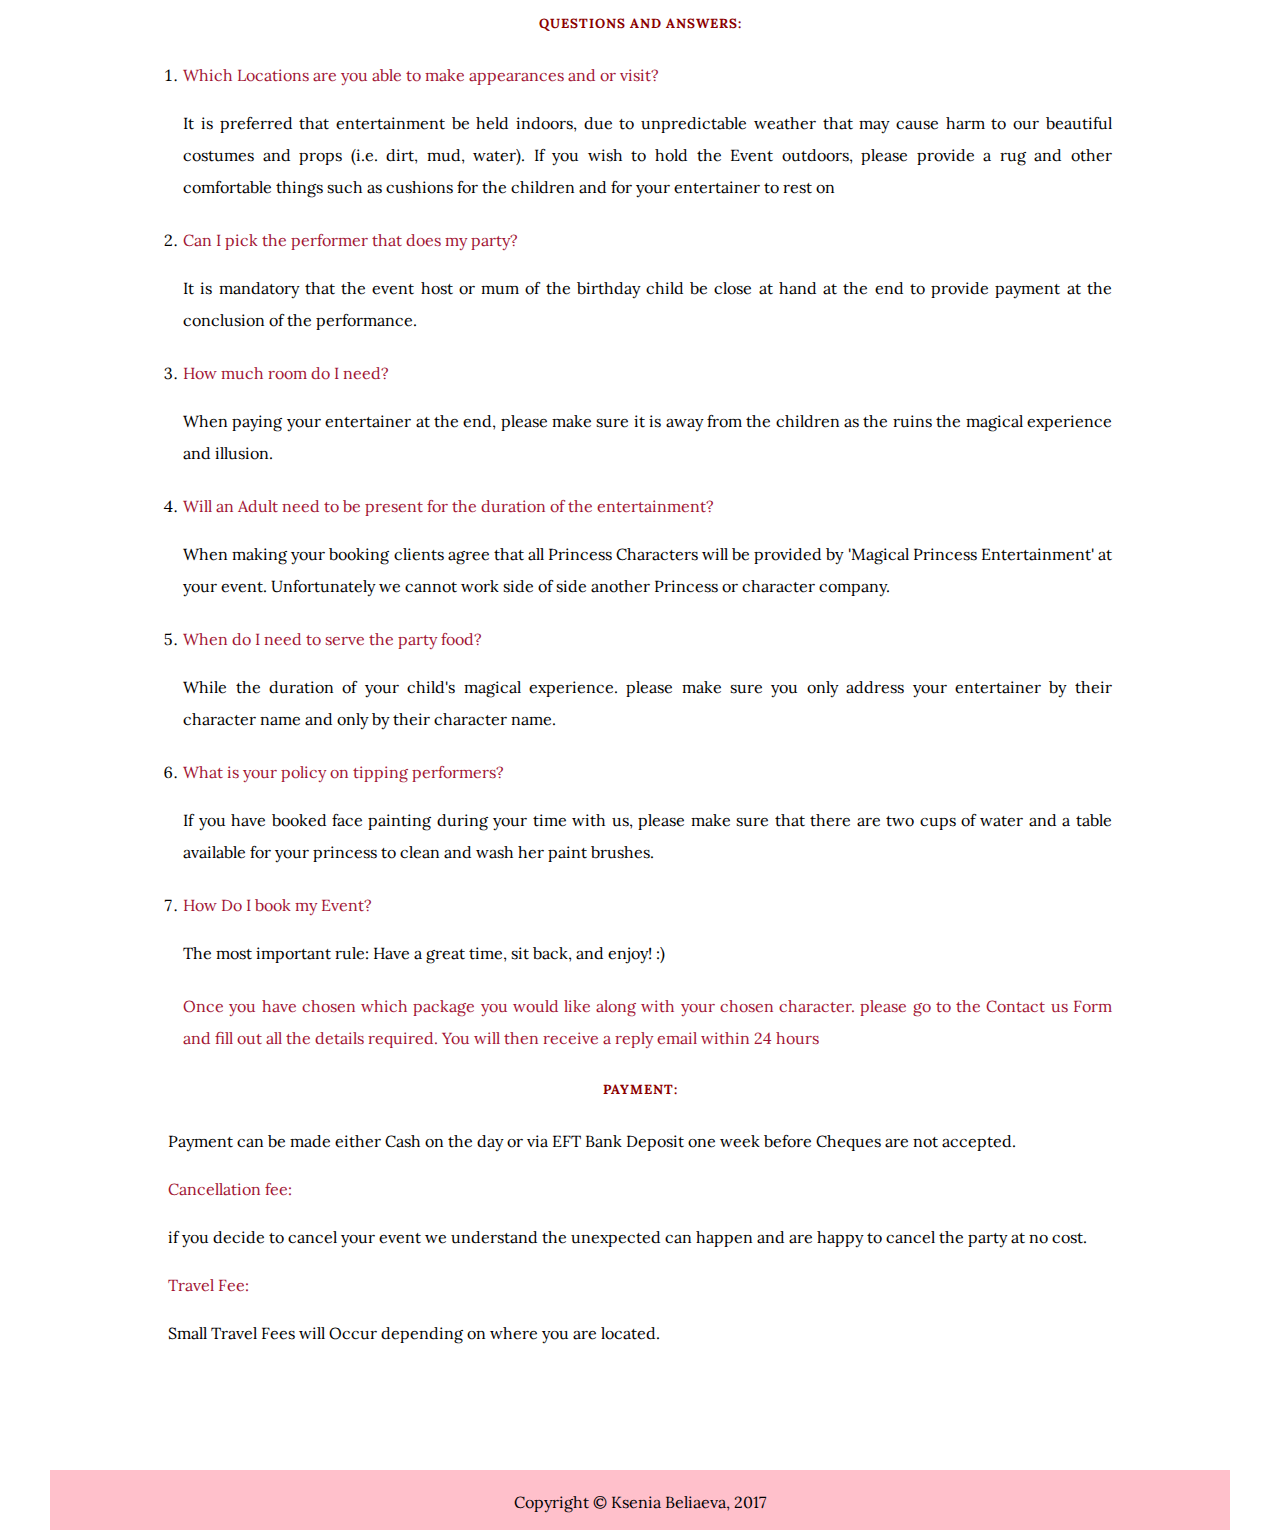
==== commit a1124c8e: "Make some important changes" ====
--- a/helpful-faqs.html
+++ b/helpful-faqs.html
@@ -27,6 +27,20 @@
 </head>
 
 <body>
+   
+    <!--FACEBOOK SAVE BUTTON
+      ==================== -->
+    <div id="fb-root"></div>
+    <script>
+        (function (d, s, id) {
+            var js, fjs = d.getElementsByTagName(s)[0];
+            if (d.getElementById(id)) return;
+            js = d.createElement(s); js.id = id;
+            js.src = "//connect.facebook.net/en_GB/sdk.js#xfbml=1&version=v2.10";
+            fjs.parentNode.insertBefore(js, fjs);
+        }(document, "script", "facebook-jssdk"));
+    </script>
+
     <!-- TOP MENU
     ===============
        TOP MENU -->
@@ -54,16 +68,17 @@
         <div class="menu-item"><a class="menu-item__link" href="make-a-booking.html">make a booking / contacts</a></div>
         <div class="menu-item"><a class="menu-item__link" href="reviews.html">reviews</a></div>
     </div>
-        <div class="change-style__section">
-            <h5 class="main-content__item-text main-content__item-text-red">
-                Attention! This section is temporary! <br>Press these buttons below for other page style designs!</h5>
-            <div class="page-style">
-                <button class="page-style__button1"></button>
-                <button class="page-style__button2">Purple theme</button>
-                <button class="page-style__button3">Orange-green theme</button>
-            </div>
-        </div>
-
+      
+<div class="change-style__section">
+    <h5 class="main-content__item-text main-content__item-text-red">
+        Attention! This section is temporary!
+        <br>Press these buttons below for other page style designs!</h5>
+    <div class="page-style">
+        <button class="page-style__button1"></button>
+        <button class="page-style__button2">Purple theme</button>
+        <button class="page-style__button3">Orange-green theme</button>
+    </div>
+</div>
         <!-- SLIDESHOW
     ==============
        SLIDESHOW -->
@@ -77,10 +92,9 @@
       MAIN CONTENT-->
             <div class="main-content__item">
                 <h5 class="main-content__item-text">About Us</h5>
-                <p>Payment can be made either Cash on the day or via EFT Bank Deposit one week before Cheques are not
-                    accepted. Cancellation Fee: if you decide to cancel your event we understand the unexpected can happen
-                    and are happy to cancel the party at no cost. Travel Fee: Small Travel Fees will Occur depending on where
-                    you are located.
+                <p>Lorem ipsum dolor sit amet, consectetur adipiscing elit, sed do eiusmod tempor incididunt ut labore et dolore magna aliqua.
+                Ut enim ad minim veniam, quis nostrud exercitation ullamco laboris nisi ut aliquip ex ea commodo consequat. Duis aute irure
+                dolor in reprehenderit in voluptate velit esse cillum dolore eu fugiat nulla pariatur.
                 </p>
             </div>
 
--- a/index.css
+++ b/index.css
@@ -10,6 +10,8 @@
   padding: 2%;
   padding-bottom: 0;
   margin-bottom: 0;
+  line-height: 2;
+   font-family: Lora, serif;
  }
  .change-style__section {
    background-color: #bedbf7;
@@ -19,6 +21,7 @@
  p {
    font-family: Lora, serif;
  }
+
  .page-style{
     display: flex;
     width: 100%;
@@ -281,10 +284,9 @@
 @media only screen and (max-width: 768px) and (min-width: 415px)  {
   body {
     padding: 5px;
-  
   }
   html {
-    padding: 0;
+    padding: 2%;
   }
   .container-bars {
     display: none;
@@ -366,7 +368,7 @@
 
 /* 767PX - 1025PX
 =============== */
-@media only screen and (min-width: 767px) and (max-width : 1025px)  {
+@media only screen and (min-width: 767px) and (max-width : 980px)  {
   body,
   html {
   margin: 0;
@@ -428,7 +430,7 @@
   }
 }
 
-@media only screen and (min-width: 950px)  {
+@media only screen and (min-width: 981px) and (max-width: 1180px)  {
   body {
     padding-top: 0;
   }
@@ -457,6 +459,10 @@
     width: 45%;
     margin: 0 2%;
   }
+   .main-content__item-fullwidth {
+   float: none;
+   width:100%;
+ }
 
   .bottom-buttons__wrapper {
     display: none;
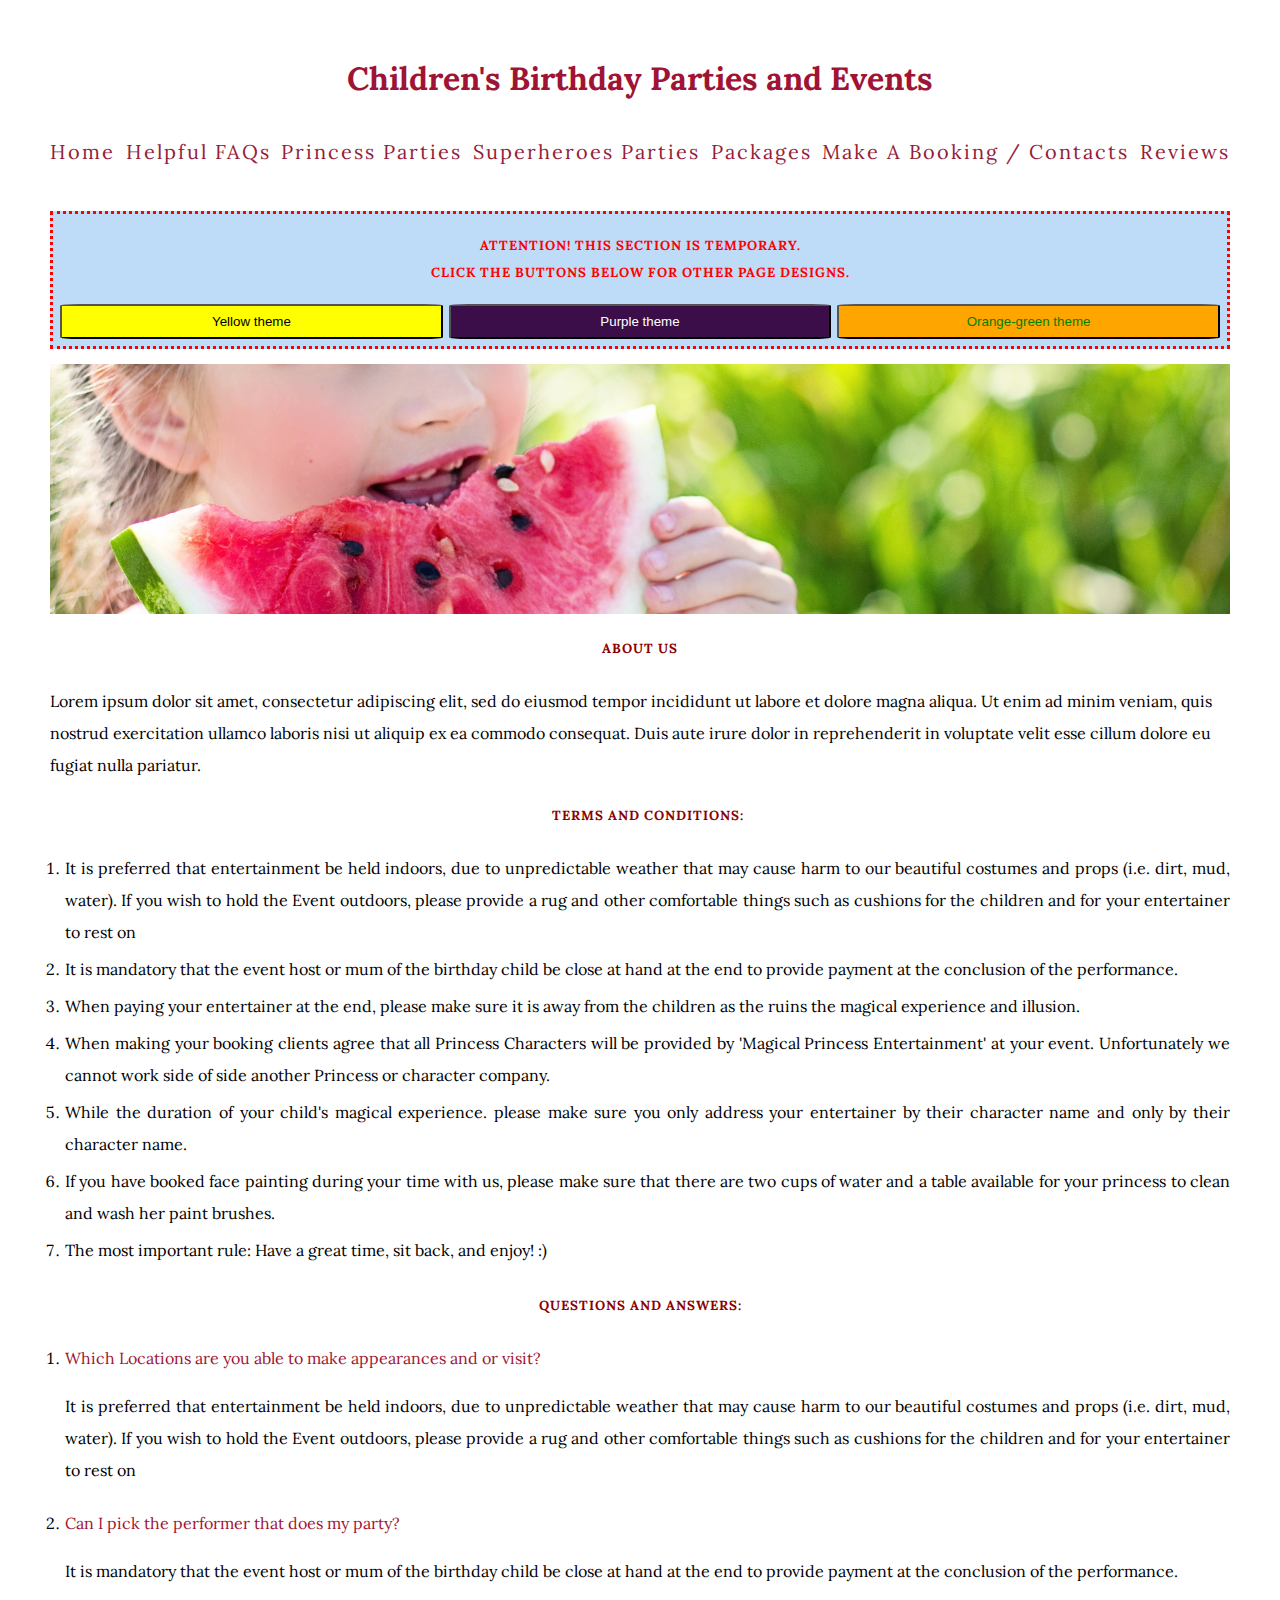
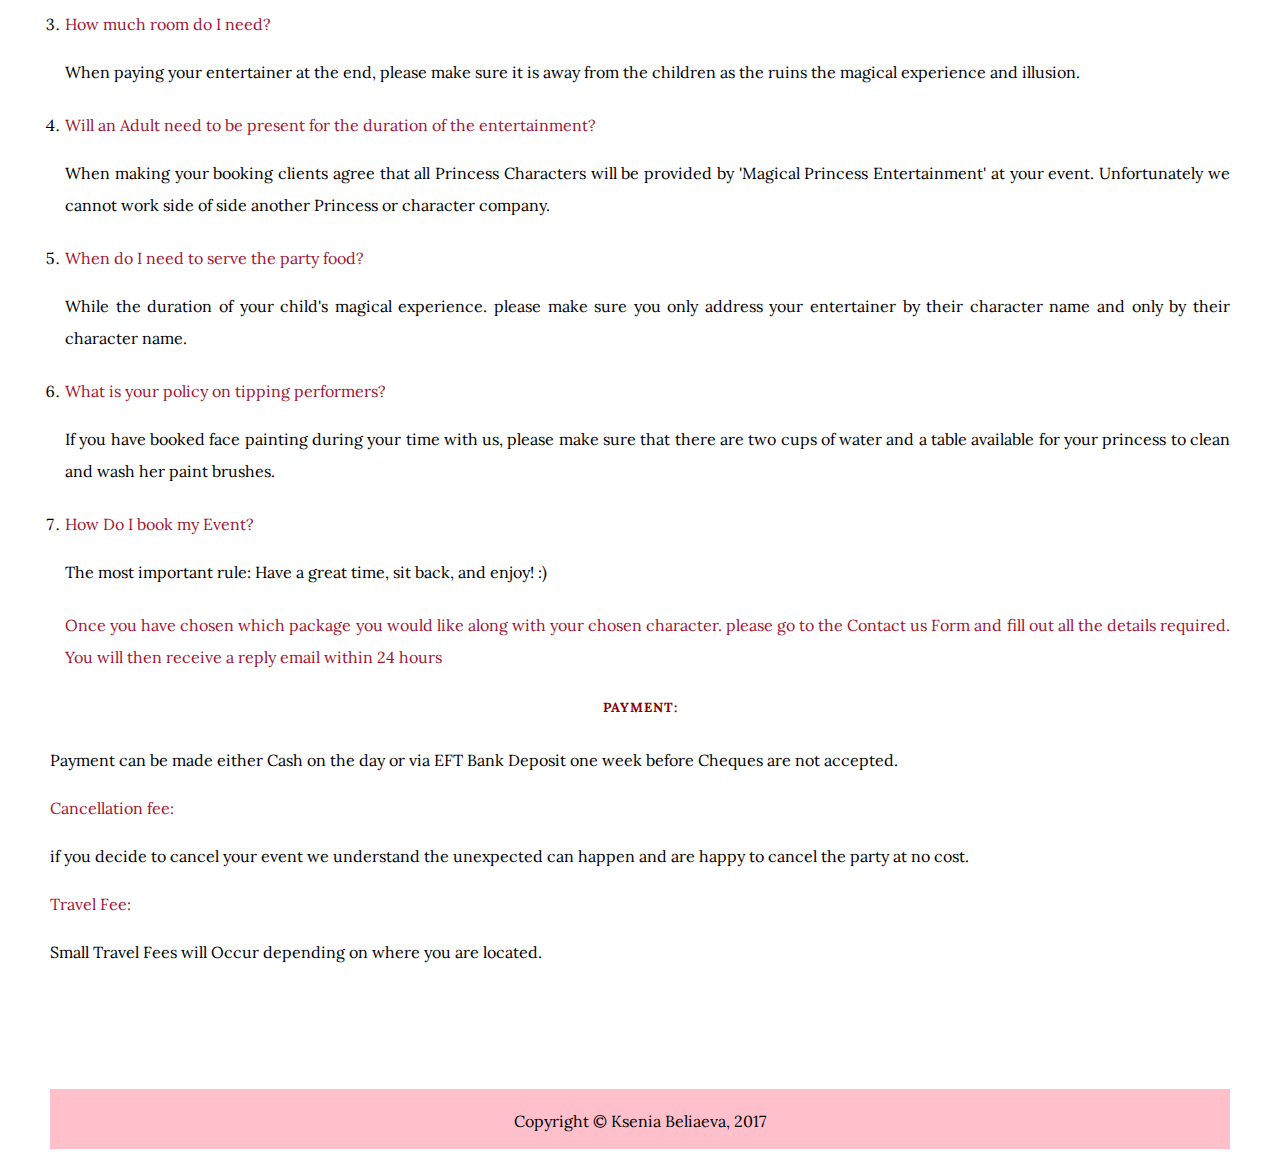
==== commit 584fc77b: "Make important changes" ====
--- a/helpful-faqs.html
+++ b/helpful-faqs.html
@@ -71,8 +71,8 @@
       
 <div class="change-style__section">
     <h5 class="main-content__item-text main-content__item-text-red">
-        Attention! This section is temporary!
-        <br>Press these buttons below for other page style designs!</h5>
+         Attention! this section is temporary.
+        <br> Click the buttons below for other page designs.</h5>
     <div class="page-style">
         <button class="page-style__button1"></button>
         <button class="page-style__button2">Purple theme</button>
--- a/index.css
+++ b/index.css
@@ -17,6 +17,7 @@
    background-color: #bedbf7;
    border: 3px dotted red;
    padding: 4px;
+   margin: 15px 0;
  }
  p {
    font-family: Lora, serif;
@@ -430,7 +431,7 @@
   }
 }
 
-@media only screen and (min-width: 981px) and (max-width: 1180px)  {
+@media only screen and (min-width: 981px)  {
   body {
     padding-top: 0;
   }
@@ -455,14 +456,10 @@
     width: 50%;
   }
   .main-content__item-p {
-    float: right;
-    width: 45%;
-    margin: 0 2%;
-  }
-   .main-content__item-fullwidth {
    float: none;
    width:100%;
- }
+  }
+
 
   .bottom-buttons__wrapper {
     display: none;
